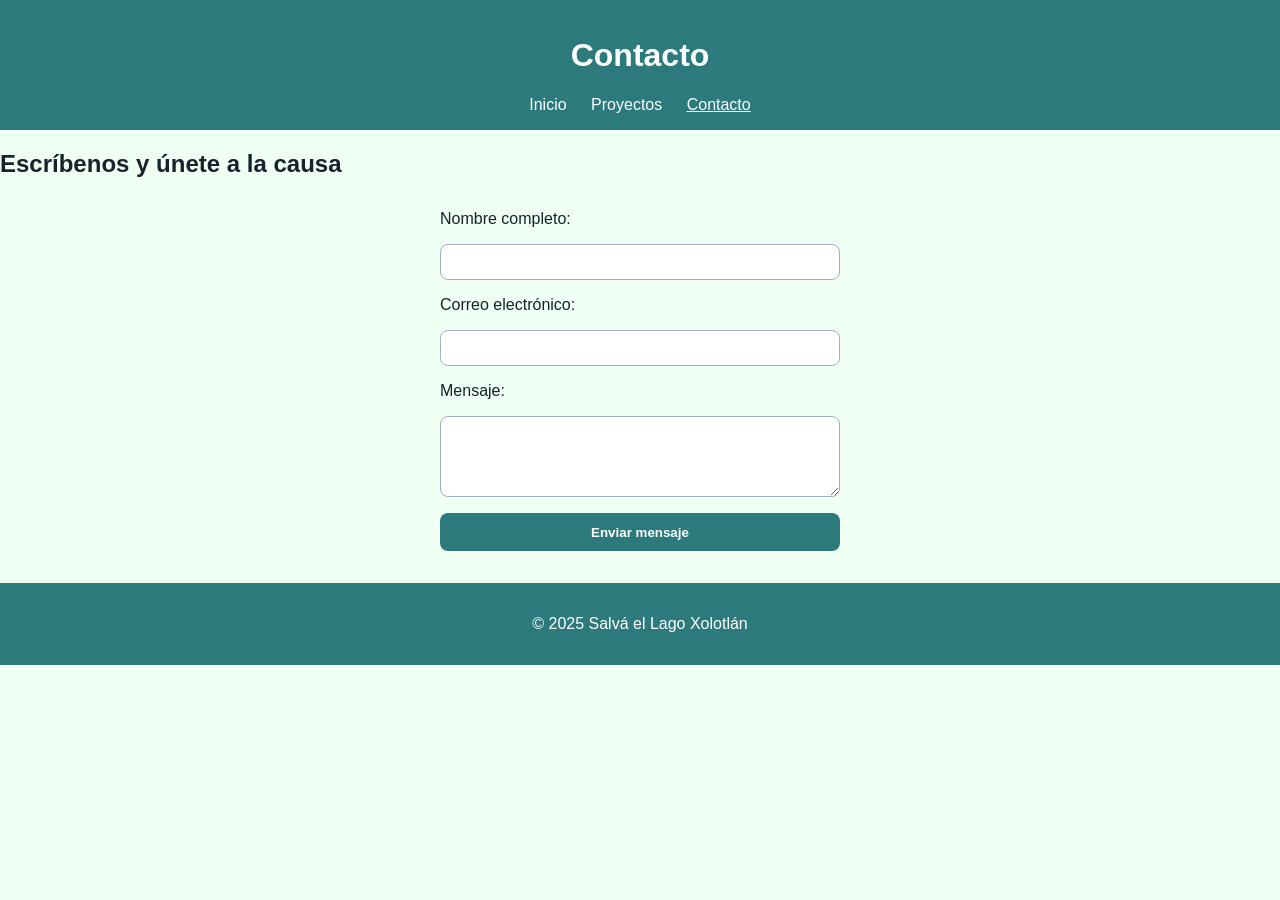
==== contacto.html @ 3b1d102f "Pagina Contacto y css" ====
<!DOCTYPE html>
<html lang="es">
<head>
  <meta charset="UTF-8">
  <meta name="viewport" content="width=device-width, initial-scale=1.0">
  <title>Contacto - Salvá el Lago Xolotlán</title>
  <link rel="stylesheet" href="css/style.css">
</head>
<body>
  <header class="header">
    <h1>Contacto</h1>
    <nav>
      <a href="index.html">Inicio</a>
      <a href="productos.html">Proyectos</a>
      <a href="contacto.html" class="active">Contacto</a>
    </nav>
  </header>

  <main class="contact">
    <h2>Escríbenos y únete a la causa</h2>
    <form id="contactForm">
      <label for="name">Nombre completo:</label>
      <input type="text" id="name" name="name" required>

      <label for="email">Correo electrónico:</label>
      <input type="email" id="email" name="email" required>

      <label for="message">Mensaje:</label>
      <textarea id="message" name="message" rows="4" required></textarea>

      <button type="submit" class="btn">Enviar mensaje</button>
    </form>
  </main>

  <footer class="footer">
    <p>&copy; 2025 Salvá el Lago Xolotlán</p>
  </footer>

  <script src="js/script.js"></script>
</body>
</html>
---- css/style.css ----
body {
  font-family: 'Poppins', sans-serif;
  margin: 0;
  padding: 0;
  background: #f0fff4;
  color: #1a202c;
}

.header {
  background: #2c7a7b;
  color: white;
  padding: 1rem;
  text-align: center;
}

.header nav a {
  color: white;
  margin: 0 10px;
  text-decoration: none;
  font-weight: 500;
}

.header nav a.active,
.header nav a:hover {
  text-decoration: underline;
}

.hero {
  text-align: center;
  padding: 3rem 1rem;
  background: linear-gradient(180deg, #81e6d9, #e6fffa);
}

.btn {
  background: #2c7a7b;
  color: white;
  padding: 0.7rem 1.2rem;
  border-radius: 8px;
  text-decoration: none;
  font-weight: bold;
}

.btn:hover {
  background: #319795;
}

.cards {
  display: grid;
  grid-template-columns: repeat(auto-fit, minmax(250px, 1fr));
  gap: 1rem;
  padding: 2rem;
}

.cards article {
  background: white;
  padding: 1rem;
  border-radius: 12px;
  box-shadow: 0 0 8px rgba(0,0,0,0.1);
  text-align: center;
}

.cards img {
  width: 100%;
  border-radius: 10px;
}

.contact form {
  max-width: 400px;
  margin: 2rem auto;
  display: flex;
  flex-direction: column;
  gap: 1rem;
}

input, textarea {
  padding: 0.6rem;
  border: 1px solid #a0aec0;
  border-radius: 8px;
}

button {
  border: none;
  cursor: pointer;
}

.footer {
  text-align: center;
  background: #2c7a7b;
  color: white;
  padding: 1rem;
  margin-top: 2rem;
}
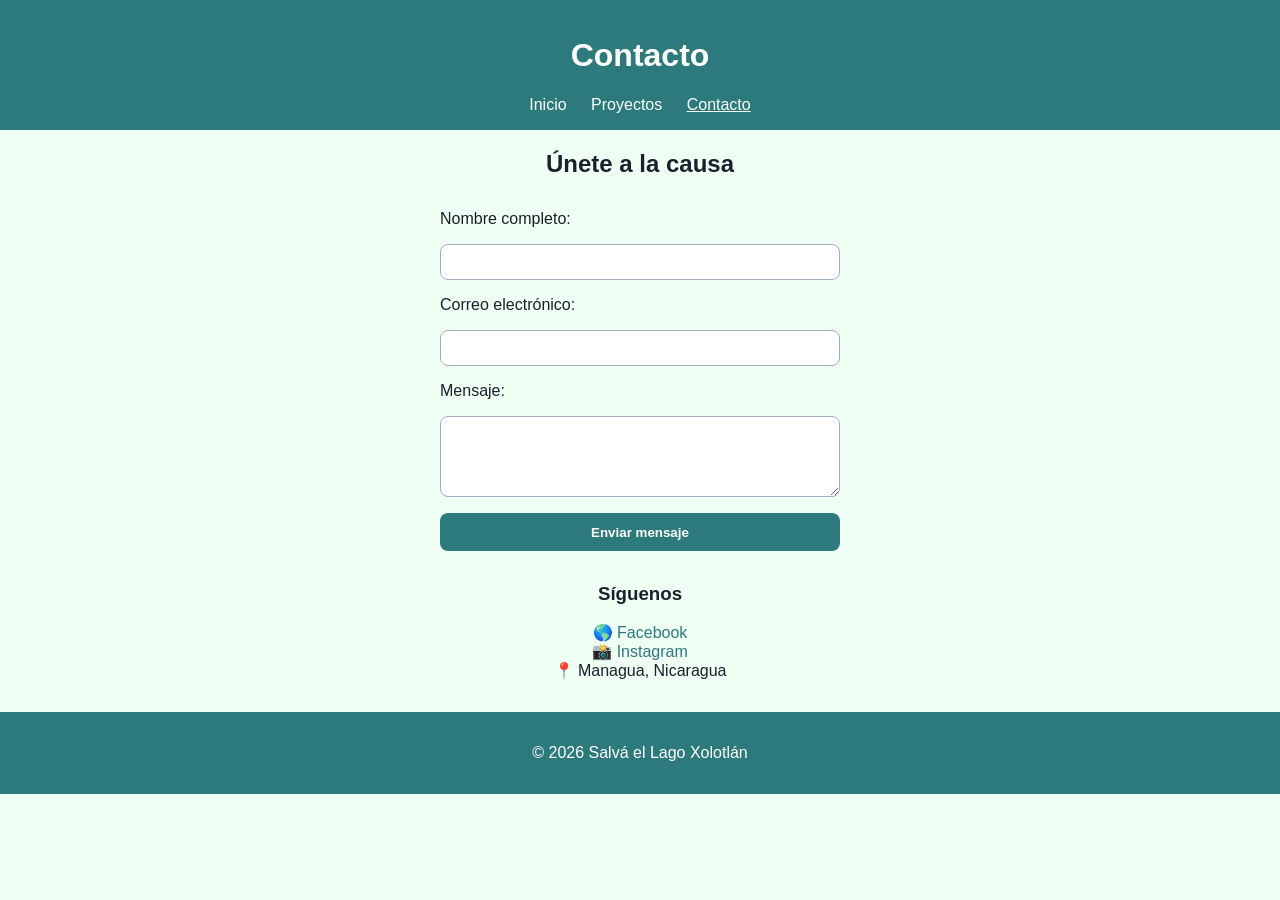
==== commit d86a9ee4: "configuracion del css imagenes visibles" ====
--- a/contacto.html
+++ b/contacto.html
@@ -3,7 +3,7 @@
 <head>
   <meta charset="UTF-8">
   <meta name="viewport" content="width=device-width, initial-scale=1.0">
-  <title>Contacto - Salvá el Lago Xolotlán</title>
+  <title>Contacto – Salvá el Lago Xolotlán</title>
   <link rel="stylesheet" href="css/style.css">
 </head>
 <body>
@@ -17,25 +17,35 @@
   </header>
 
   <main class="contact">
-    <h2>Escríbenos y únete a la causa</h2>
-    <form id="contactForm">
-      <label for="name">Nombre completo:</label>
-      <input type="text" id="name" name="name" required>
+    <h2>Únete a la causa</h2>
 
-      <label for="email">Correo electrónico:</label>
-      <input type="email" id="email" name="email" required>
+    <!-- Formspree: reemplaza TU_CORREO por tu correo real -->
+    <form id="contactForm" action="https://formspree.io/f/TU_CORREO" method="POST">
+      <label>Nombre completo:</label>
+      <input type="text" name="name" required>
 
-      <label for="message">Mensaje:</label>
-      <textarea id="message" name="message" rows="4" required></textarea>
+      <label>Correo electrónico:</label>
+      <input type="email" name="_replyto" required>
+
+      <label>Mensaje:</label>
+      <textarea name="message" rows="4" required></textarea>
 
       <button type="submit" class="btn">Enviar mensaje</button>
     </form>
+
+    <section class="extra">
+      <h3>Síguenos</h3>
+      <p>
+        🌎 <a href="#">Facebook</a><br>
+        📸 <a href="#">Instagram</a><br>
+        📍 Managua, Nicaragua
+      </p>
+    </section>
   </main>
 
   <footer class="footer">
-    <p>&copy; 2025 Salvá el Lago Xolotlán</p>
+    <p>&copy; <span id="year"></span> Salvá el Lago Xolotlán</p>
   </footer>
-
   <script src="js/script.js"></script>
 </body>
 </html>
--- a/css/style.css
+++ b/css/style.css
@@ -1,49 +1,70 @@
+/* ---------------------------------------------
+   ESTILOS GENERALES
+---------------------------------------------- */
 body {
   font-family: 'Poppins', sans-serif;
   margin: 0;
-  padding: 0;
   background: #f0fff4;
   color: #1a202c;
 }
 
+h1, h2, h3 {
+  text-align: center;
+}
+
+/* ---------------------------------------------
+   ENCABEZADO / NAVEGACIÓN
+---------------------------------------------- */
 .header {
   background: #2c7a7b;
-  color: white;
+  color: #fff;
   padding: 1rem;
   text-align: center;
 }
 
 .header nav a {
-  color: white;
+  color: #fff;
   margin: 0 10px;
   text-decoration: none;
   font-weight: 500;
 }
 
-.header nav a.active,
-.header nav a:hover {
+.header nav a:hover,
+.header nav a.active {
   text-decoration: underline;
 }
 
+/* ---------------------------------------------
+   SECCIÓN PRINCIPAL (HERO)
+---------------------------------------------- */
 .hero {
+  padding: 4rem 1rem;
   text-align: center;
-  padding: 3rem 1rem;
   background: linear-gradient(180deg, #81e6d9, #e6fffa);
 }
 
 .btn {
   background: #2c7a7b;
-  color: white;
+  color: #fff;
   padding: 0.7rem 1.2rem;
   border-radius: 8px;
   text-decoration: none;
-  font-weight: bold;
+  font-weight: 600;
+  transition: 0.3s;
 }
 
 .btn:hover {
   background: #319795;
 }
 
+.btn.grande {
+  font-size: 1.2rem;
+  padding: 1rem 2rem;
+}
+
+/* ---------------------------------------------
+   SECCIONES CON TARJETAS
+---------------------------------------------- */
 .cards {
   display: grid;
   grid-template-columns: repeat(auto-fit, minmax(250px, 1fr));
@@ -52,10 +73,10 @@
 }
 
 .cards article {
-  background: white;
+  background: #fff;
   padding: 1rem;
   border-radius: 12px;
-  box-shadow: 0 0 8px rgba(0,0,0,0.1);
+  box-shadow: 0 0 8px rgba(0, 0, 0, 0.1);
   text-align: center;
 }
 
@@ -64,6 +85,34 @@
   border-radius: 10px;
 }
 
+/* ---------------------------------------------
+   GALERÍA DE IMÁGENES
+---------------------------------------------- */
+.galeria {
+  margin-top: 2rem;
+  text-align: center;
+}
+
+.galeria .imagenes {
+  display: grid;
+  grid-template-columns: repeat(auto-fit, minmax(200px, 1fr));
+  gap: 1rem;
+  padding: 1rem;
+}
+
+.galeria img {
+  width: 100%;
+  border-radius: 12px;
+  transition: transform 0.3s;
+}
+
+.galeria img:hover {
+  transform: scale(1.05);
+}
+
+/* ---------------------------------------------
+   FORMULARIO DE CONTACTO
+---------------------------------------------- */
 .contact form {
   max-width: 400px;
   margin: 2rem auto;
@@ -72,7 +121,8 @@
   gap: 1rem;
 }
 
-input, textarea {
+input,
+textarea {
   padding: 0.6rem;
   border: 1px solid #a0aec0;
   border-radius: 8px;
@@ -83,10 +133,39 @@
   cursor: pointer;
 }
 
+/* ---------------------------------------------
+   SECCIÓN EXTRA (REDES SOCIALES)
+---------------------------------------------- */
+.extra {
+  text-align: center;
+  margin-top: 2rem;
+}
+
+.extra a {
+  color: #2c7a7b;
+  text-decoration: none;
+}
+
+.extra a:hover {
+  text-decoration: underline;
+}
+
+/* ---------------------------------------------
+   SECCIÓN “PARTICIPA”
+---------------------------------------------- */
+.participa {
+  text-align: center;
+  padding: 3rem 1rem;
+  background: #e6fffa;
+}
+
+/* ---------------------------------------------
+   PIE DE PÁGINA (FOOTER)
+---------------------------------------------- */
 .footer {
   text-align: center;
   background: #2c7a7b;
-  color: white;
+  color: #fff;
   padding: 1rem;
   margin-top: 2rem;
 }
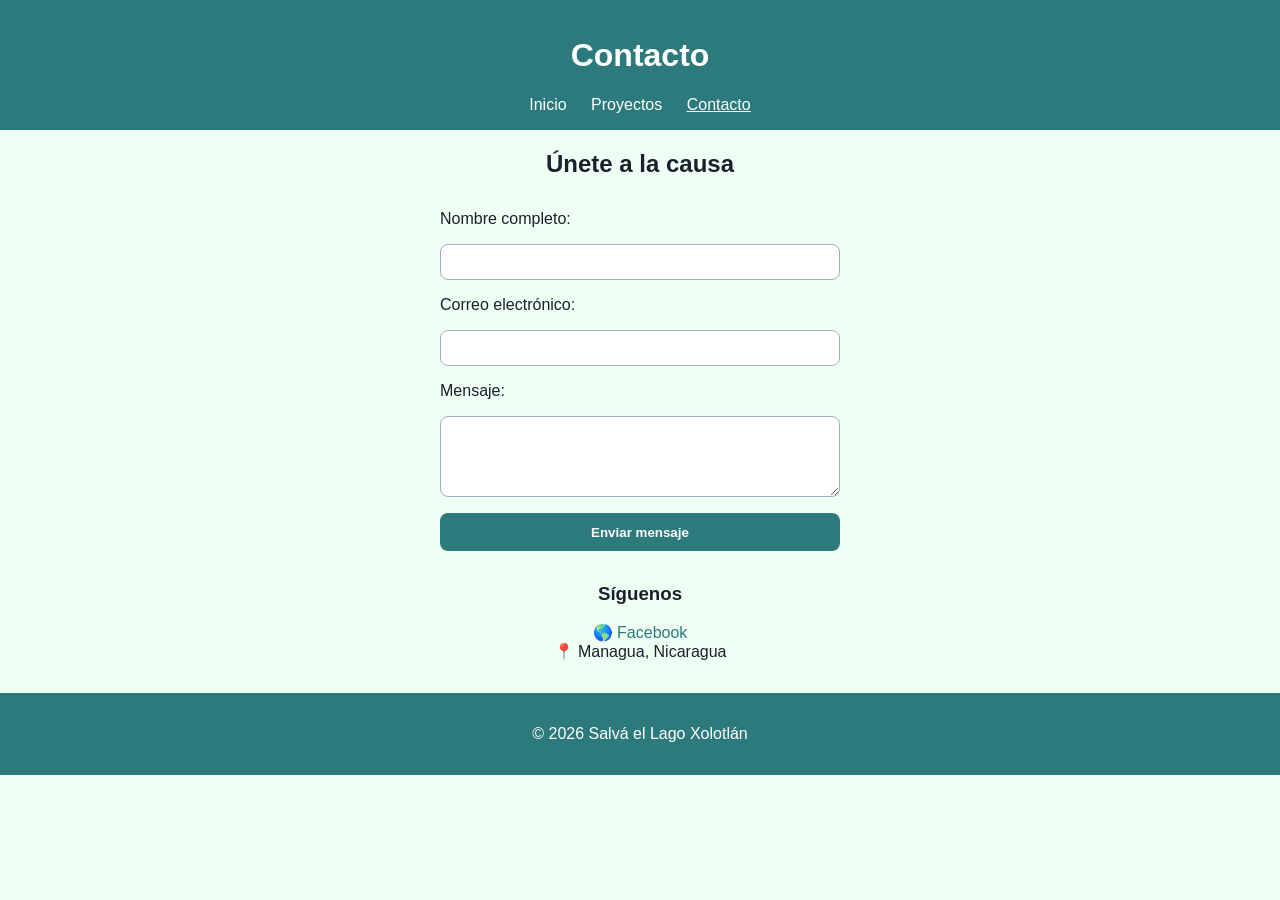
==== commit ec50dc12: "Ajuste del apartado formulario" ====
--- a/contacto.html
+++ b/contacto.html
@@ -20,7 +20,7 @@
     <h2>Únete a la causa</h2>
 
     <!-- Formspree: reemplaza TU_CORREO por tu correo real -->
-    <form id="contactForm" action="https://formspree.io/f/TU_CORREO" method="POST">
+    <form id="contactForm" action="madrigalanarielis16@gmail.com" method="POST">
       <label>Nombre completo:</label>
       <input type="text" name="name" required>
 
@@ -36,8 +36,7 @@
     <section class="extra">
       <h3>Síguenos</h3>
       <p>
-        🌎 <a href="#">Facebook</a><br>
-        📸 <a href="#">Instagram</a><br>
+        🌎 <a href="https://www.facebook.com/JICANicaragua?mibextid=ZbWKwL">Facebook</a><br>
         📍 Managua, Nicaragua
       </p>
     </section>
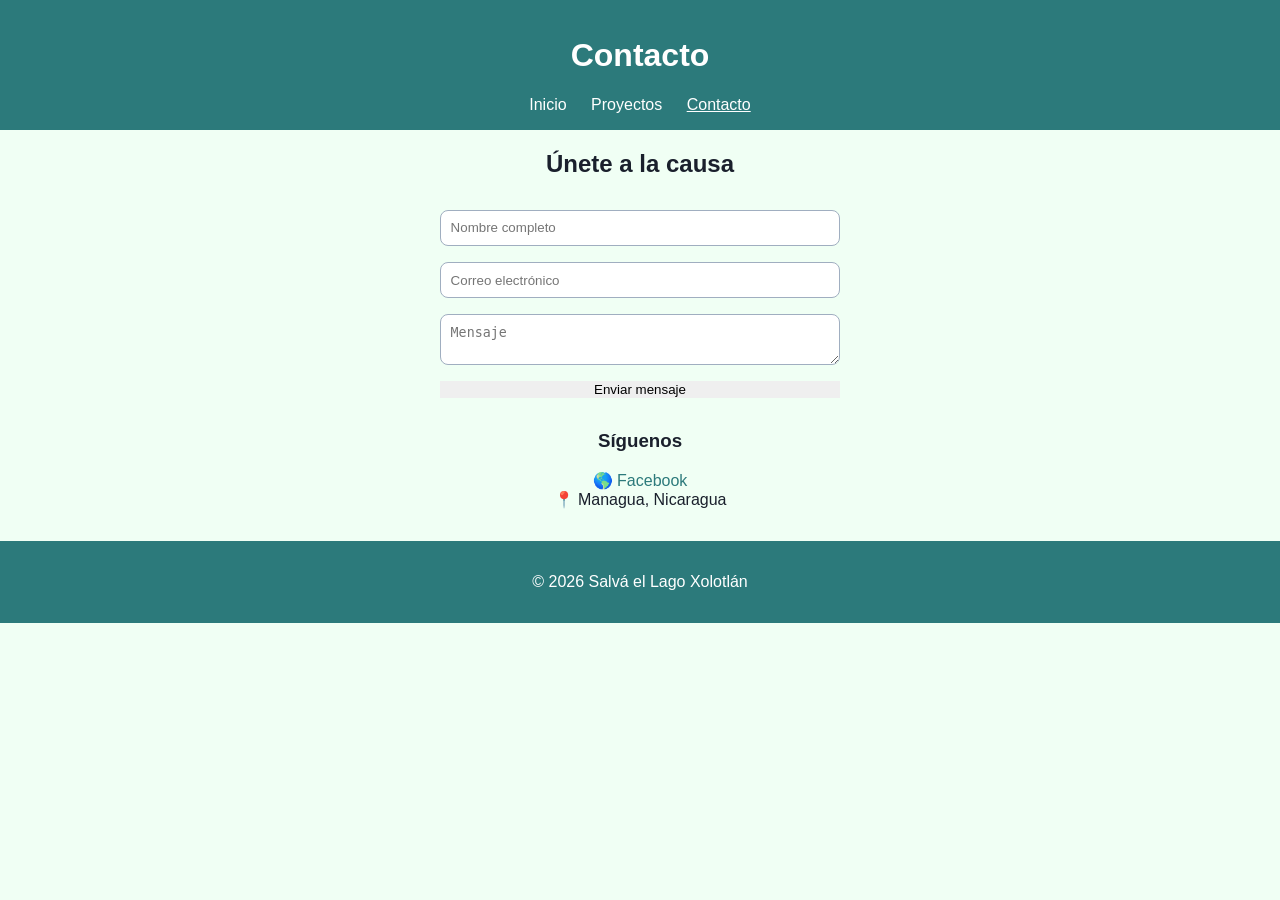
==== commit fa20fdf7: "Versión final del proyecto con README y formulario funcional" ====
--- a/contacto.html
+++ b/contacto.html
@@ -19,19 +19,13 @@
   <main class="contact">
     <h2>Únete a la causa</h2>
 
-    <!-- Formspree: reemplaza TU_CORREO por tu correo real -->
-    <form id="contactForm" action="madrigalanarielis16@gmail.com" method="POST">
-      <label>Nombre completo:</label>
-      <input type="text" name="name" required>
+    <form action="https://formspree.io/f/xanppdgo" method="POST" target="_blank">
+  <input type="text" name="nombre" placeholder="Nombre completo" required>
+  <input type="email" name="email" placeholder="Correo electrónico" required>
+  <textarea name="mensaje" placeholder="Mensaje" required></textarea>
+  <button type="submit">Enviar mensaje</button>
+</form>
 
-      <label>Correo electrónico:</label>
-      <input type="email" name="_replyto" required>
-
-      <label>Mensaje:</label>
-      <textarea name="message" rows="4" required></textarea>
-
-      <button type="submit" class="btn">Enviar mensaje</button>
-    </form>
 
     <section class="extra">
       <h3>Síguenos</h3>
